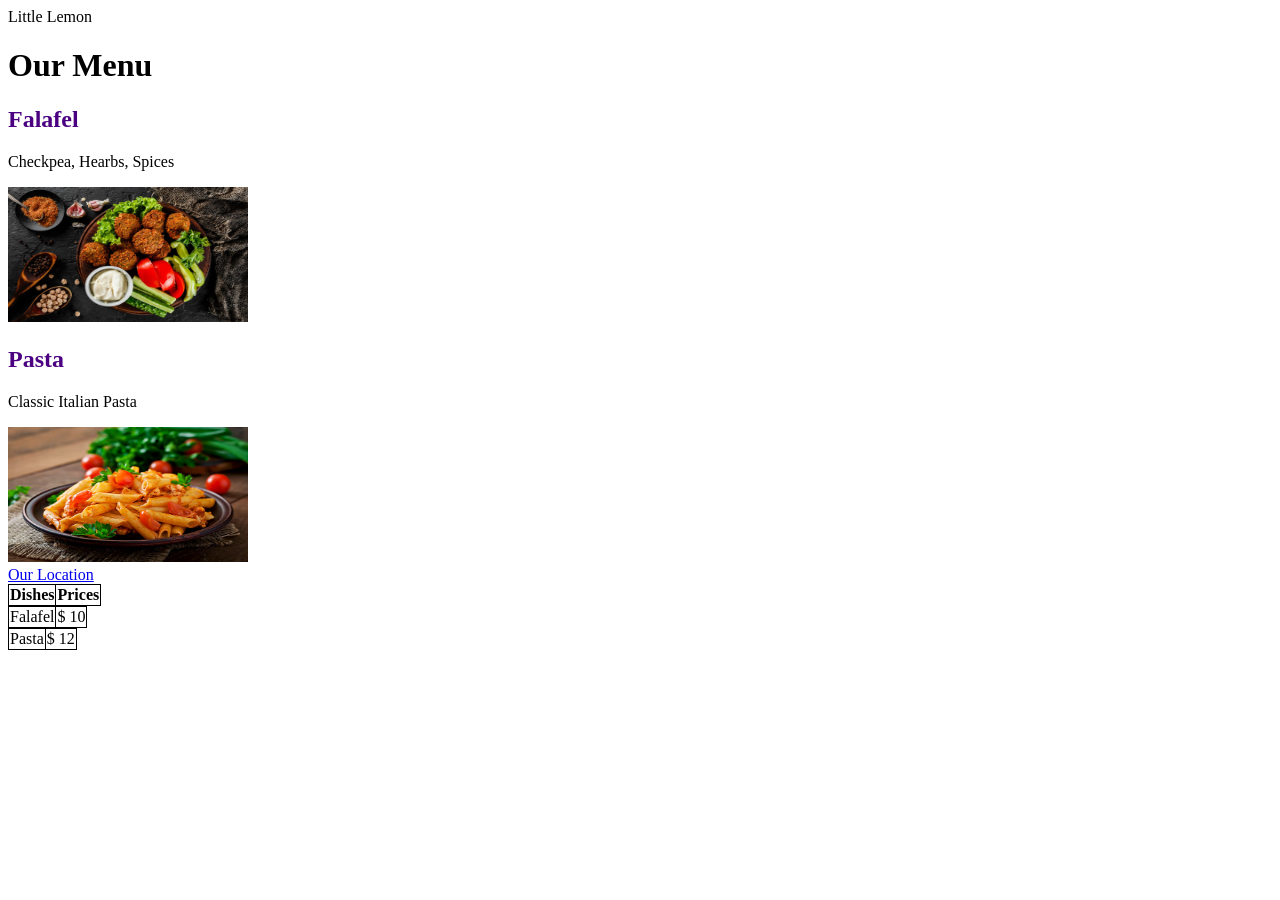
==== Little_Lemon_Cafe/Little lemon.html @ 898632fb "Organized Project folders inside the FullStack Practice folder" ====
<!DOCTYPE html>
<html>
<head>
    <link rel="stylesheet" href="Styl.css"
<title>Little Lemon</title>
</head>
<body>
<h1>Our Menu</h1>
<h2>Falafel</h2>
<p>Checkpea, Hearbs, Spices</p>
<img src="falafel.jpg" width="240" height="135" alt="A Falafel">
<h2>Pasta</h2>
<p>Classic Italian Pasta</p>
<img src="pasta.avif" width="240" height="135" alt="A Pasta">
<br>
<a href="Location.html">Our Location</a>
<style>
    table, th, td{
        border: 1px solid black;
        border-collapse: collapse;
    }
</style>
<table>
<th>Dishes</th>
<th>Prices</th>
</table>
<table>
    <td>Falafel</td>
    <td>$ 10</td>
</table>
<table>
    <td>Pasta</td>
    <td>$ 12</td>
</table>
</body>
</html>
---- Little_Lemon_Cafe/Styl.css ----
h2 {
    color: indigo;
}
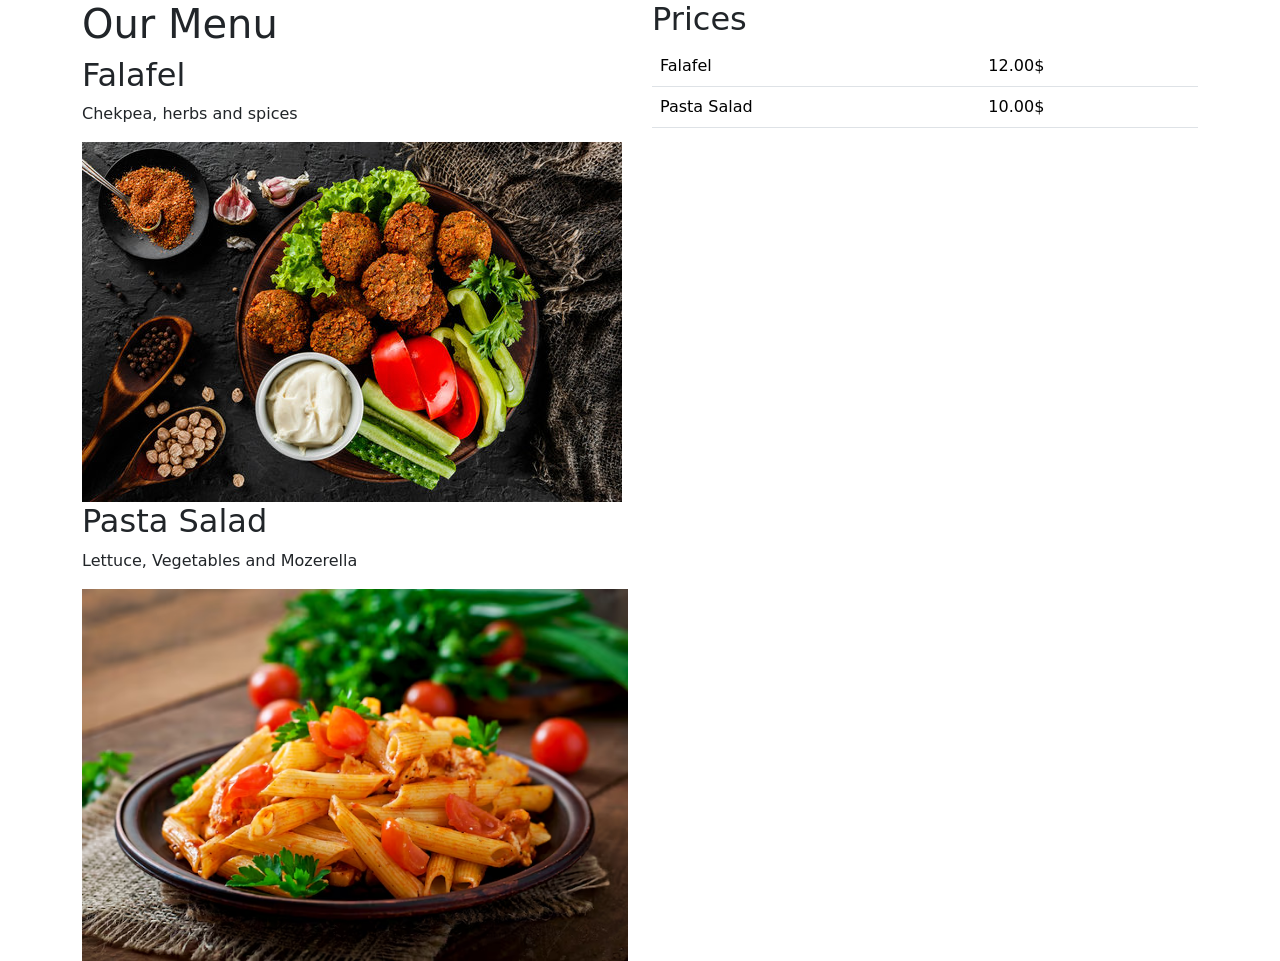
==== commit 7244911e: "Added bootstrap to little lemon webpage" ====
--- a/Little_Lemon_Cafe/Little lemon.html
+++ b/Little_Lemon_Cafe/Little lemon.html
@@ -1,36 +1,36 @@
 <!DOCTYPE html>
 <html>
-<head>
-    <link rel="stylesheet" href="Styl.css"
-<title>Little Lemon</title>
-</head>
-<body>
-<h1>Our Menu</h1>
-<h2>Falafel</h2>
-<p>Checkpea, Hearbs, Spices</p>
-<img src="falafel.jpg" width="240" height="135" alt="A Falafel">
-<h2>Pasta</h2>
-<p>Classic Italian Pasta</p>
-<img src="pasta.avif" width="240" height="135" alt="A Pasta">
-<br>
-<a href="Location.html">Our Location</a>
-<style>
-    table, th, td{
-        border: 1px solid black;
-        border-collapse: collapse;
-    }
-</style>
-<table>
-<th>Dishes</th>
-<th>Prices</th>
-</table>
-<table>
-    <td>Falafel</td>
-    <td>$ 10</td>
-</table>
-<table>
-    <td>Pasta</td>
-    <td>$ 12</td>
-</table>
-</body>
+    <head>
+        <title>Little Lemon</title>
+        <link href="https://cdn.jsdelivr.net/npm/bootstrap@5.3.3/dist/css/bootstrap.min.css" rel="stylesheet">
+    </head>
+    <body>
+        <div class="container">
+            <div class="row">
+                <div class="col">
+                    <h1>Our Menu</h1>
+                    <h2>Falafel</h2>
+                    <p>Chekpea, herbs and spices</p>
+                    <img src="falafel.jpg" class="img-fluid"/>
+                    <h2>Pasta Salad</h2>
+                    <p>Lettuce, Vegetables and Mozerella</p>
+                    <img src="pasta.avif" class="img-fluid">
+                </div>
+                <div class="col">
+                    <h2>Prices</h2>
+                    <table class="table">
+                        <tr>
+                          <td>Falafel</td>
+                          <td>12.00$</td>
+                        </tr>
+                        <tr>
+                          <td>Pasta Salad</td>
+                          <td>10.00$</td>
+                        </tr>
+                    </table>
+                </div>
+            </div>
+        </div>
+        <script src="https://cdn.jsdelivr.net/npm/bootstrap@5.3.3/dist/js/bootstrap.bundle.min.js"></script>
+    </body>
 </html>
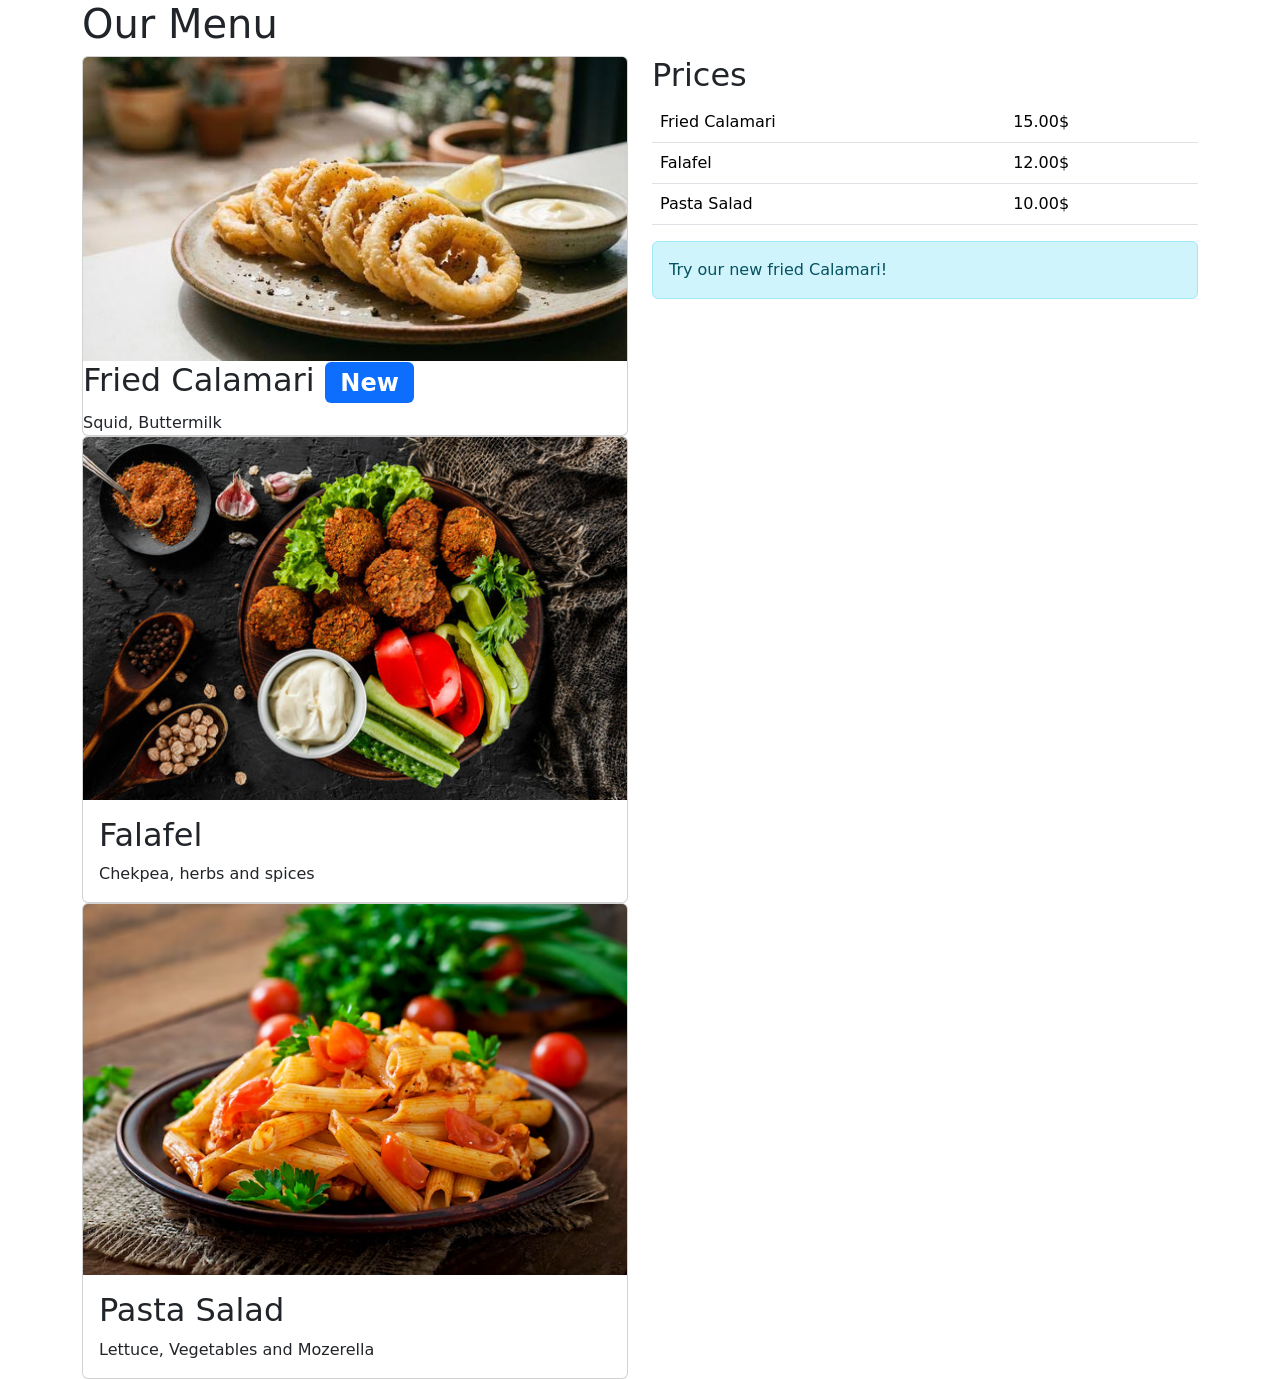
==== commit b1b665fd: "Updated little lemon cafe page, added a javascript assignment and added graphic portfolio" ====
--- a/Little_Lemon_Cafe/Little lemon.html
+++ b/Little_Lemon_Cafe/Little lemon.html
@@ -7,18 +7,49 @@
     <body>
         <div class="container">
             <div class="row">
-                <div class="col">
-                    <h1>Our Menu</h1>
-                    <h2>Falafel</h2>
-                    <p>Chekpea, herbs and spices</p>
-                    <img src="falafel.jpg" class="img-fluid"/>
-                    <h2>Pasta Salad</h2>
-                    <p>Lettuce, Vegetables and Mozerella</p>
-                    <img src="pasta.avif" class="img-fluid">
+            <div class="col">
+             <h1>Our Menu</h1>
+            <div class="row">
+                <div class="col-12 col-lg-6">
+                    <div class="card">
+                        <img src="calamari.jpg" class="card-img-top">
+                        <div class="class-body">
+                            <h2 class="card-title">Fried Calamari <span class="badge bg-primary">New</span></h2>
+                    <p class="card-text">Squid, Buttermilk</p>
+                        </div>
+  
+                    
+                    </div>
+                    <div class="card">
+                        <img src="falafel.jpg" class="card-img-top">
+                        <div class="card-body">
+                  <h2 class="card-title">Falafel</h2>
+                    <p class="card-text">Chekpea, herbs and spices</p>
+                        </div>
+                         
+                    
+                    </div>
+                    <div class="card">
+                        <img src="pasta.avif" class="card-img-top">
+                        <div class="card-body">
+                   <h2 class="card-title">Pasta Salad</h2>
+                    <p class="card-text">Lettuce, Vegetables and Mozerella</p>
+                        </div>
+                        
+                    
+                    </div>
+                   
+                   
+                   
+                    
                 </div>
-                <div class="col">
+                <div class="col-12 col-lg-6">
                     <h2>Prices</h2>
                     <table class="table">
+                        <tr>
+                            <td>Fried Calamari</td>
+                            <td>15.00$</td>
+                        </tr>
                         <tr>
                           <td>Falafel</td>
                           <td>12.00$</td>
@@ -28,9 +59,14 @@
                           <td>10.00$</td>
                         </tr>
                     </table>
+                    <div class="alert alert-info" role="alert">
+                      Try our new fried Calamari!
+                    </div>
                 </div>
             </div>
         </div>
+    </div>
+    </div>
         <script src="https://cdn.jsdelivr.net/npm/bootstrap@5.3.3/dist/js/bootstrap.bundle.min.js"></script>
     </body>
 </html>
